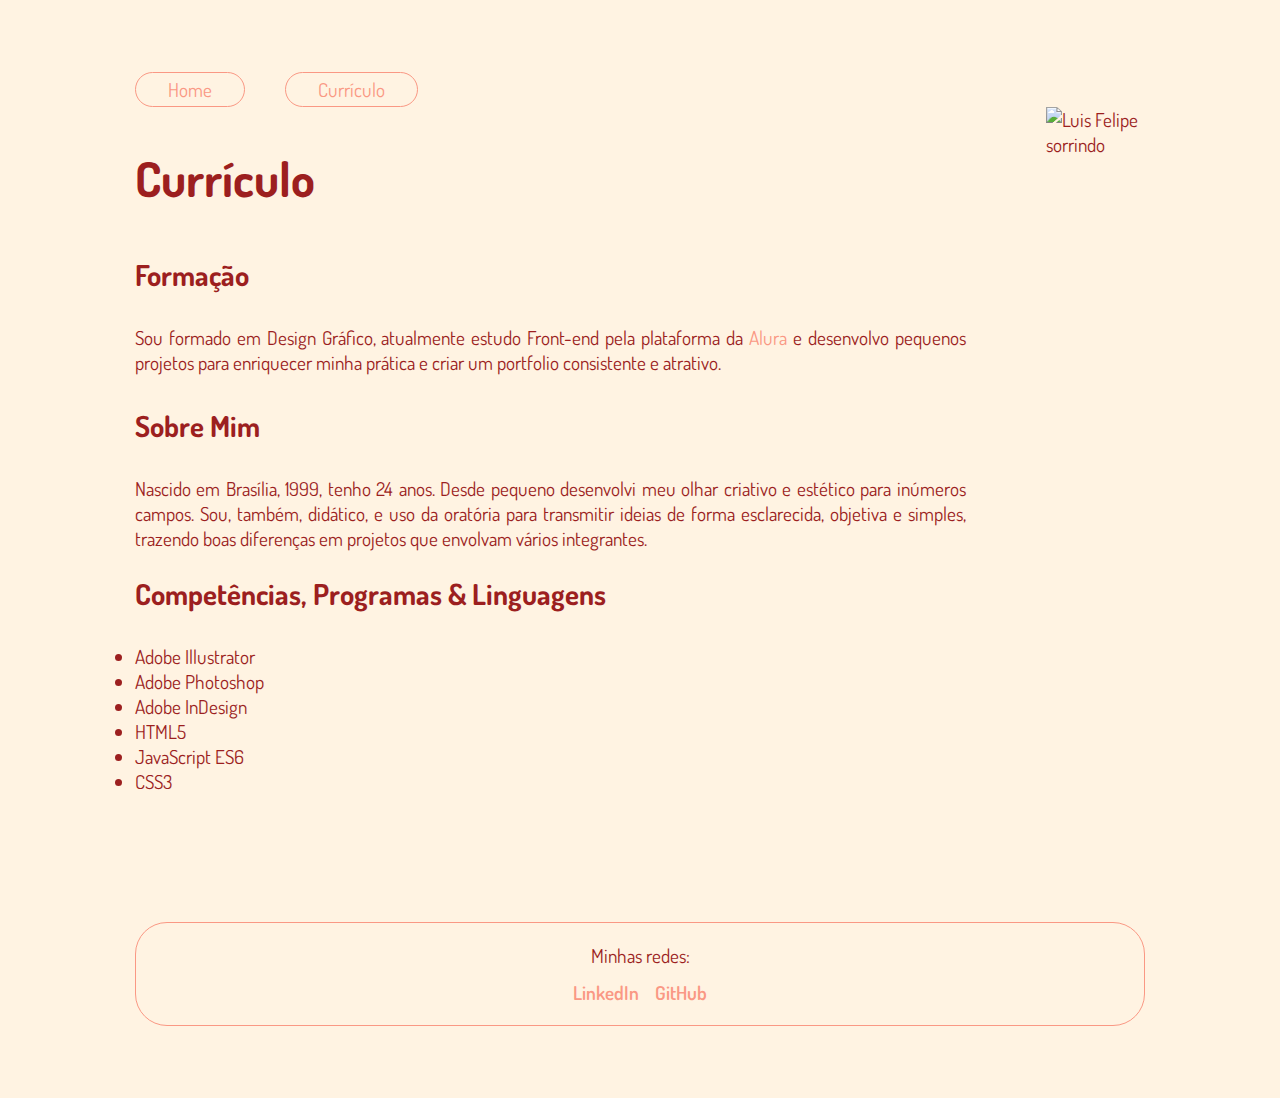
==== curriculo.html @ 28b778ff "Add files via upload" ====
<!DOCTYPE html>
<html lang="en">
<head>
    <meta charset="UTF-8">
    <meta http-equiv="X-UA-Compatible" content="IE=edge">
    <meta name="viewport" content="width=device-width, initial-scale=1.0">
    <title>Portfolio Luís - Currículo</title>
    <link rel="stylesheet" href="./reset.css">
    <link rel="stylesheet" href="./style.css">
    <link rel="stylesheet" href="./responsivo.css">
</head>

<body>
    <header class="cabecalho">
        <nav class="cabecalho_all_links">
            <a class="link" href="./index.html">Home</a>
            <a class="link" href="./curriculo.html">Currículo</a>
        </nav>
    </header>

    <main>
        <div class="conteudo_principal">
            <section class="conteudo_principal_sessao">
                
                <h1 class="titulo_principal">Currículo</h1>

                <h2 class="titulo_segundo">Formação</h2>

                <p class="principal_paragrafos">Sou formado em Design Gráfico, atualmente estudo Front-end pela plataforma da <a id="alura_link" href="https://www.alura.com.br" target="_blank"> Alura</a> e desenvolvo pequenos projetos para enriquecer minha prática e criar um portfolio consistente e atrativo.</p>

                <h2 class="titulo_segundo">Sobre Mim</h2>

                <p class="principal_paragrafos">Nascido em Brasília, 1999, tenho 24 anos. Desde pequeno desenvolvi meu olhar criativo e estético para inúmeros campos. Sou, também, didático, e uso da oratória para transmitir ideias de forma esclarecida, objetiva e simples, trazendo boas diferenças em projetos que envolvam vários integrantes.</p>

                
            </section>
            <img class="foto_luis" src="./minha cara melhor.png" alt="Luis Felipe sorrindo">
        </div> 

        <div class="segunda_parte">

            <h2 class="titulo_segundo">Competências, Programas & Linguagens</h2>
                           
                <ul>                    
                    <li>Adobe Illustrator   </li>
                    <li>Adobe Photoshop     </li>
                    <li>Adobe InDesign      </li>
                    <li>HTML5               </li>
                    <li>JavaScript ES6      </li>
                    <li>CSS3                </li>
                </ul>
        </div>

    </main>

    <footer class="rodape">
        <p>Minhas redes:</p>
        <section class="rodape_redes">
            <a class="redes" href="https://www.linkedin.com/in/luis-felipe-alves-de-almeida-4884b41b6/" target="_blank">LinkedIn</a>
            <a class="redes" href="https://github.com/Luis-Felipe-Alves" target="_blank">GitHub</a>
        </section>
    </footer>

</body>
---- style.css ----
@import url('https://fonts.googleapis.com/css2?family=Dosis:wght@200;400;600&display=swap');

/*
CORES:  
#cce3f3
#3E428C
#D17D24
#DEAB1B
Cor mais clara: FUNDO
Cor mais escura: FONTE
Cor mais suave: DESTAQUE
Cor mais vibrante: HOVER
 */
:root{
    --cor-de-fundo: #FFF3E2;
    --cor-da-fonte: #9C1F1F;
    --cor-destaque: #FA9884;
    --hover-color: #E74646;
    
    --fonte-principal: "Dosis", Serif;
    --transition-time: 0.3s ease-in-out;
    --border-style: solid var(--cor-destaque) 0.1rem;
    --border-radius: 2rem;
}
body{
    margin: 8vh 15vh;
    background-color: var(--cor-de-fundo);
    font-family: var(--fonte-principal);
    color: var(--cor-da-fonte);
    font-size: 120%;
}
.cabecalho{
    margin-top: 12rem 0;
}
.cabecalho_all_links{
    display: flex;
    gap: 2.5rem;
}
.link{
    font-size: 100%;
    text-decoration: none;
    border: var(--border-style);
    border-radius: var(--border-radius);
    padding: 0.25rem 2rem;
    text-align: center; 
    color: var(--cor-destaque);
    transition: var(--transition-time);
}
.link:hover{
    background-color: var(--hover-color);
    color: var(--cor-de-fundo);
    scale: 1.07;
    border-color: var(--hover-color);
}
.link:active{
    scale: 1;
    filter: brightness(0.25);
}
main{
    display: flex;
    flex-direction: column;
}
.titulo_principal{
    font-size: 250%;
    margin: 2% 0;
}
.conteudo_principal{
    display: flex;
    gap: 8%;
    align-items: start;
    justify-content: center;
}
.conteudo_principal_sessao{
    margin: 1.5rem 0;
    display: flex;
    flex-direction: column;
    width: auto;
    gap: 2rem;
}

.principal_paragrafos{
    text-align: justify;
}
#alura_link{
    text-decoration: none;
    color: var(--cor-destaque);
    transition: var(--transition-time);
}
#alura_link:hover{
    text-decoration: underline;
    color: var(--hover-color);
}
.foto_luis{
    width: 25%;
    transition: var(--transition-time);

}
.foto_luis:hover{
    scale: 1.075;
}

.segunda_parte{
    font-size: 100%;
    display: flex;
    flex-direction: column;
    justify-content: center;
    gap: 2rem;
    width: 100%;
}
.titulo_segundo{
    font-size: 150%;
}

.rodape{
    display: flex;
    flex-direction: column;
    gap: 0.7rem;
    font-size: 100%;
    align-items: center;
    margin-top: 8rem;
    border: var(--border-style);
    border-radius: 2rem;
    padding: 2%;
}
.rodape_redes{
    display: flex;
    flex-direction: row;
    gap: 1rem;
    justify-content:end;
}
.redes{
    color: var(--cor-destaque);
    text-decoration: none;
    font-weight: 600;    
    transition: var(--transition-time);
}
.redes:hover{
    color: var(--hover-color);
    text-decoration: underline;
}
---- responsivo.css ----
/* Galaxy Fold */
@media (max-width:280px){
    body{
        margin: 0;
        padding: 0;
        width: auto;
    }
    .cabecalho{
        align-content: center;
        margin: 3rem 1rem;
        display: flex;
        justify-content:center;
    }
    .cabecalho_all_links{
        display: flex;  
        justify-content:center;
        gap: 1rem;
        align-items: center;
    }
    .link{
        text-align: center;
        font-size: 1rem;
        padding: 0.1rem 1rem;
    }
    .conteudo_principal{
        font-size: 100%;
        display: flex;
        flex-direction: column-reverse;
        gap: 0.5rem;
        align-items: center;
        width: 100%;
        margin: 0;
    }
    .conteudo_principal_sessao{
        display: flex;
        gap: 1rem;
        width: 70%;
    }
    .titulo_principal{
        font-size: 180%;
        text-align: justify;
    }
    .foto_luis{
        width: 50%;
        margin-bottom: 1rem;
    }
    .segunda_parte{
        margin: 1.5rem 0;
        font-size: 100%;
        width: 100%;
        display: flex;
        justify-content: center;
        align-items: center;
        gap: 1rem;
    }
    .titulo_segundo{
        text-align: left;
        font-size: 125%;
        width: 70%;
    }
    .sessao_programas{
        display: flex;
    }
    .rodape{
        width: 80%;
        display: flex;
        justify-content: center;
        margin: 3rem auto;
        border-radius: 1rem;
    }
}
/* Galaxy S8+ */
@media (min-width: 281px) and (max-width: 360px){
    body{
        margin: 0;
        padding: 0;
        width: auto;
    }
    .cabecalho{
        align-content: center;
        margin: 3rem ;
        display: flex;
        justify-content:center;
    }
    .cabecalho_all_links{
        display: flex;  
        justify-content:center;
        gap: 2rem;
        align-items: center;
        width: auto;
    }
    .link{
        text-align: center;
        font-size: 1rem;
        padding: 0.15rem 1.5rem;
    }
    .conteudo_principal{
        font-size: 100%;
        display: flex;
        flex-direction: column-reverse;
        gap: 0.5rem;
        align-items: center;
        width: 100%;
        margin: 0;
    }
    .conteudo_principal_sessao{
        display: flex;
        gap: 1rem;
        width: 70%;
    }
    .titulo_principal{
        font-size: 170%;
        text-align: left;
    }
    .foto_luis{
        width: 50%;
        margin-bottom: 1rem;
    }
    .segunda_parte{
        margin: 1.5rem 0;
        font-size: 100%;
        width: 100%;
        display: flex;
        justify-content: center;
        align-items: center;
        gap: 1rem;
    }
    .titulo_segundo{
        text-align: left;
        font-size: 125%;
        width: 70%;
    }
    .sessao_programas{
        display: flex;
    }
    .rodape{
        width: 80%;
        display: flex;
        justify-content: center;
        margin: 3rem auto;
        border-radius: 1.25rem;
    }
}

/* Iphone SE */
@media (min-width: 361px) and (max-width: 600px){
    body{
        margin: 0;
        padding: 0;
        width: auto;
    }
    .cabecalho{
        align-content: center;
        margin: 3rem ;
        display: flex;
        justify-content:center;
    }
    .cabecalho_all_links{
        display: flex;  
        justify-content:center;
        gap: 2rem;
        align-items: center;
        width: auto;
    }
    .link{
        text-align: center;
        font-size: 1rem;
    }
    .conteudo_principal{
        font-size: 100%;
        display: flex;
        flex-direction: column-reverse;
        gap: 0.5rem;
        align-items: center;
        width: 100%;
        margin: 0;
    }
    .conteudo_principal_sessao{
        display: flex;
        gap: 1rem;
        width: 70%;
    }
    .titulo_principal{
        font-size: 165%;
        text-align: left;
    }
    .foto_luis{
        width: 50%;
        margin-bottom: 1rem;
    }
    .segunda_parte{
        margin: 1.5rem 0;
        font-size: 100%;
        width: 100%;
        display: flex;
        justify-content: center;
        align-items: center;
        gap: 1rem;
    }
    .titulo_segundo{
        text-align: left;
        font-size: 125%;
        width: 70%;
    }
    .sessao_programas{
        display: flex;
    }
    .rodape{
        width: 80%;
        display: flex;
        justify-content: center;
        margin: 3rem auto;
        border-radius: 1.25rem;
    }
}
/* Tablets Médios*/
@media (min-width: 601px) and (max-width:913px){
    body{
        margin: 0;
        padding: 0;
        width: auto;
    }
    .cabecalho{
        align-content: center;
        margin: 4rem ;
        display: flex;
        justify-content:center;
    }
    .cabecalho_all_links{
        display: flex;  
        justify-content:center;
        gap: 2rem;
        align-items: center;
        width: auto;
    }
    .link{
        text-align: center;
        font-size: 1.5rem;
    }
    .conteudo_principal{
        font-size: 2rem;
        display: flex;
        flex-direction: column-reverse;
        gap: 0.5rem;
        align-items: center;
        width: 100%;
        margin: 0;
    }
    .conteudo_principal_sessao{
        display: flex;
        gap: 1rem;
        width: 70%;
    }
    .titulo_principal{
        font-size: 175%;
        text-align:left;
    }
    .foto_luis{
        width: 35%;
        margin-bottom: 1rem;
    }
    .segunda_parte{
        margin: 1.5rem 0;
        font-size: 100%;
        width: 100%;
        display: flex;
        justify-content: center;
        align-items: center;
        gap: 1rem;
    }
    .titulo_segundo{
        text-align: left;
        font-size: 125%;
        width: 70%;
    }
    .sessao_programas{
        display: flex;
    }
    .rodape{
        font-size: 2rem;
        width: 80%;
        display: flex;
        justify-content: center;
        margin: 3rem auto;
        border-radius: 2rem;
    }
}
/* Tablets Grandes */
@media (min-width: 914px) and (max-width: 1200px){
    body{
        margin: 0;
        padding: 0;
        width: auto;
    }
    .cabecalho{
        align-content: center;
        margin: 4rem ;
        display: flex;
        justify-content:center;
    }
    .cabecalho_all_links{
        display: flex;  
        justify-content:center;
        gap: 2rem;
        align-items: center;
        width: auto;
    }
    .link{
        text-align: center;
        font-size: 1.5rem;
    }
    .conteudo_principal{
        font-size: 2rem;
        display: flex;
        flex-direction: column-reverse;
        gap: 0.5rem;
        align-items: center;
        width: 100%;
        margin: 0;
    }
    .conteudo_principal_sessao{
        display: flex;
        gap: 1rem;
        width: 70%;
    }
    .titulo_principal{
        font-size: 175%;
        text-align:left;
    }
    .foto_luis{
        width: 35%;
        margin-bottom: 1rem;
    }
    
    .segunda_parte{
        margin: 1.5rem 0;
        font-size: 100%;
        width: 100%;
        display: flex;
        justify-content: center;
        align-items: center;
        gap: 1rem;
    }
    .titulo_segundo{
        text-align: left;
        font-size: 125%;
        width: 70%;
    }
    .sessao_programas{
        display: flex;
    }
    .rodape{
        font-size: 2rem;
        width: 80%;
        display: flex;
        justify-content: center;
        margin: 5rem auto;
        border-radius: 2rem;
    }
}
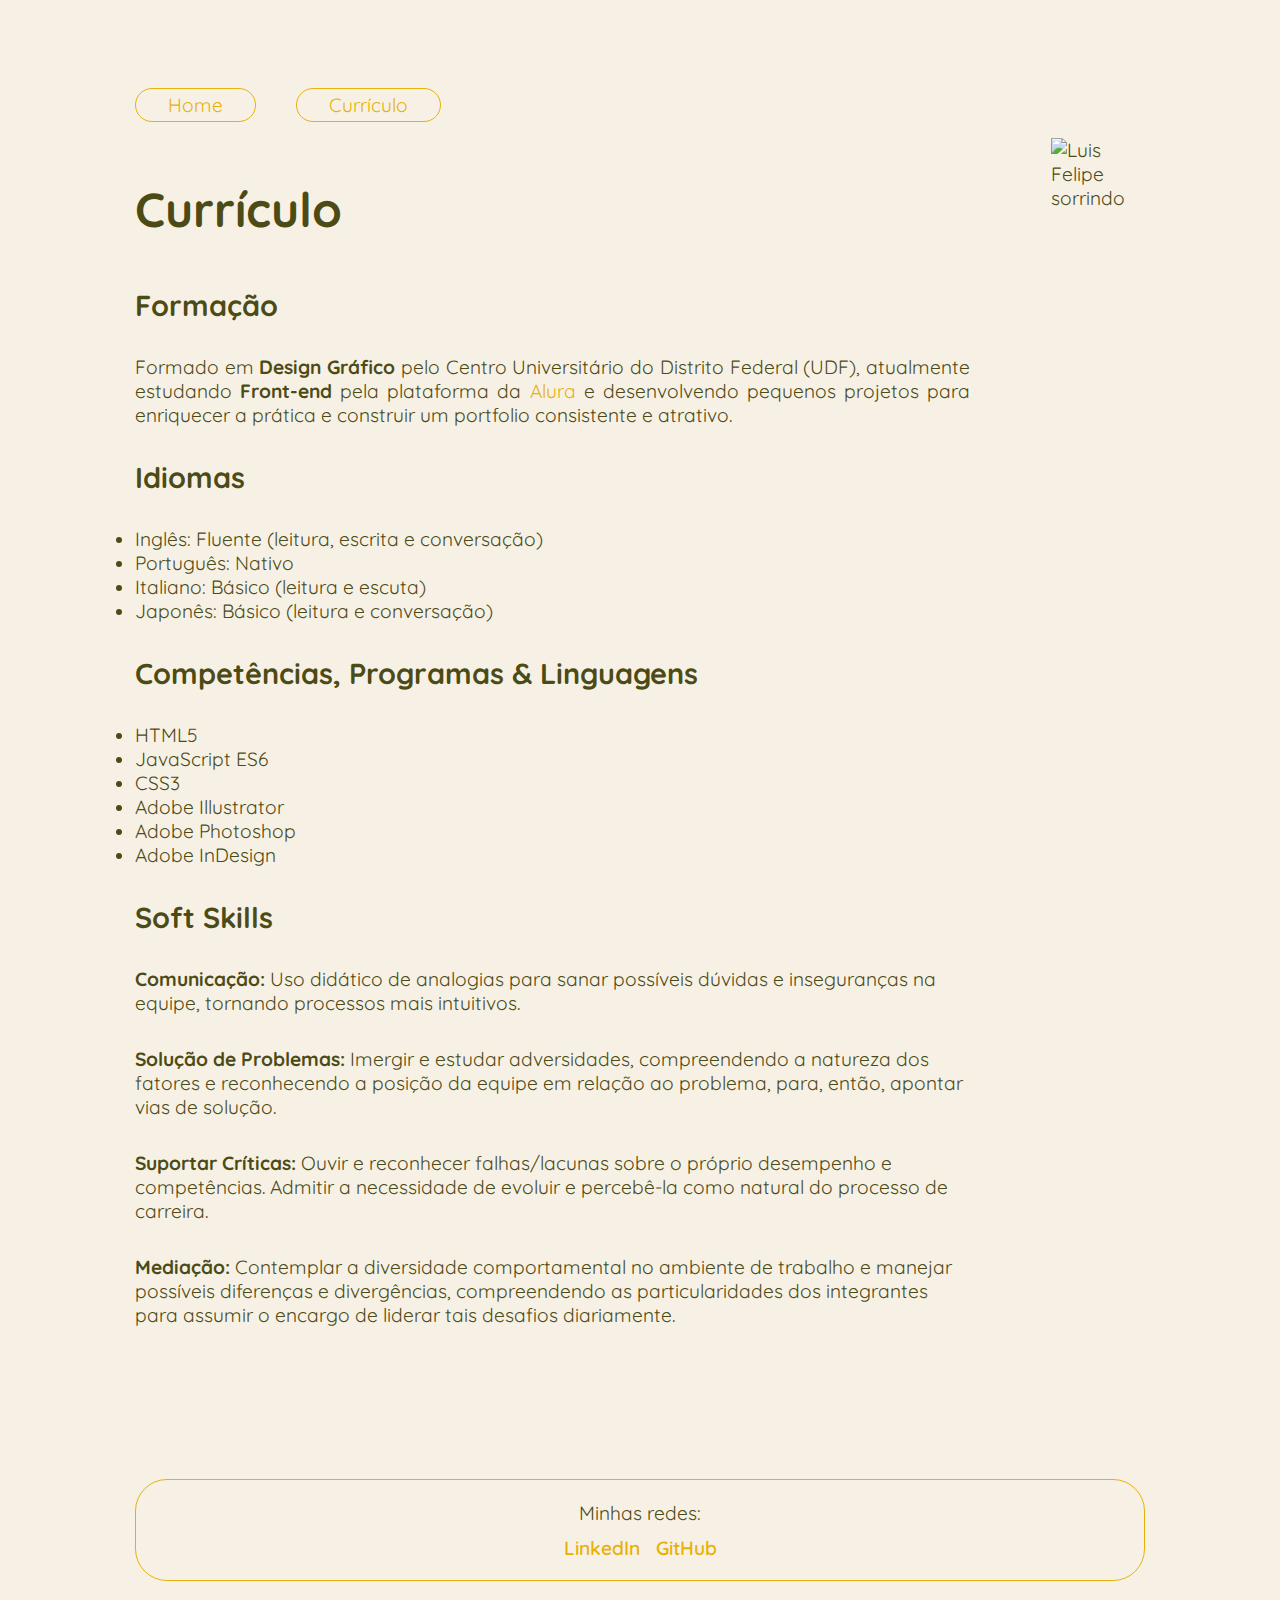
==== commit 74d53d13: "Add files via upload" ====
--- a/curriculo.html
+++ b/curriculo.html
@@ -26,31 +26,36 @@
 
                 <h2 class="titulo_segundo">Formação</h2>
 
-                <p class="principal_paragrafos">Sou formado em Design Gráfico, atualmente estudo Front-end pela plataforma da <a id="alura_link" href="https://www.alura.com.br" target="_blank"> Alura</a> e desenvolvo pequenos projetos para enriquecer minha prática e criar um portfolio consistente e atrativo.</p>
+                <p class="principal_paragrafos">Formado em <strong>Design Gráfico</strong> pelo Centro Universitário do Distrito Federal (UDF), atualmente estudando <strong>Front-end</strong> pela plataforma da <a id="alura_link" href="https://www.alura.com.br" target="_blank"> Alura</a> e desenvolvendo pequenos projetos para enriquecer a prática e construir um portfolio consistente e atrativo.</p>
 
-                <h2 class="titulo_segundo">Sobre Mim</h2>
+                <h2 class="titulo_segundo">Idiomas</h2>
+                <ul>
+                    <li>Inglês: Fluente (leitura, escrita e conversação)</li>
+                    <li>Português: Nativo</li>
+                    <li>Italiano: Básico (leitura e escuta)</li>
+                    <li>Japonês: Básico (leitura e conversação)</li>
+                </ul>
 
-                <p class="principal_paragrafos">Nascido em Brasília, 1999, tenho 24 anos. Desde pequeno desenvolvi meu olhar criativo e estético para inúmeros campos. Sou, também, didático, e uso da oratória para transmitir ideias de forma esclarecida, objetiva e simples, trazendo boas diferenças em projetos que envolvam vários integrantes.</p>
+                <h2 class="titulo_segundo">Competências, Programas & Linguagens</h2>                           
+                <ul>       
+                    <li>HTML5               </li>
+                    <li>JavaScript ES6      </li>
+                    <li>CSS3                </li>             
+                    <li>Adobe Illustrator   </li>
+                    <li>Adobe Photoshop     </li>
+                    <li>Adobe InDesign      </li>
 
+                </ul>
+
+                <h2 class="titulo_segundo">Soft Skills</h2>
                 
+                <p><strong>Comunicação:</strong> Uso didático de analogias para sanar possíveis dúvidas e inseguranças na equipe, tornando processos mais intuitivos.</p>
+                <p><strong>Solução de Problemas:</strong> Imergir e estudar adversidades, compreendendo a natureza dos fatores e reconhecendo a posição da equipe em relação ao problema, para, então, apontar vias de solução.</p>
+                <p><strong>Suportar Críticas:</strong> Ouvir e reconhecer falhas/lacunas sobre o próprio desempenho e competências. Admitir a necessidade de evoluir e percebê-la como natural do processo de carreira.</p>
+                <p><strong>Mediação:</strong> Contemplar a diversidade comportamental no ambiente de trabalho e manejar possíveis diferenças e divergências, compreendendo as particularidades dos integrantes para assumir o encargo de liderar tais desafios diariamente.</p>              
             </section>
             <img class="foto_luis" src="./minha cara melhor.png" alt="Luis Felipe sorrindo">
         </div> 
-
-        <div class="segunda_parte">
-
-            <h2 class="titulo_segundo">Competências, Programas & Linguagens</h2>
-                           
-                <ul>                    
-                    <li>Adobe Illustrator   </li>
-                    <li>Adobe Photoshop     </li>
-                    <li>Adobe InDesign      </li>
-                    <li>HTML5               </li>
-                    <li>JavaScript ES6      </li>
-                    <li>CSS3                </li>
-                </ul>
-        </div>
-
     </main>
 
     <footer class="rodape">
--- a/style.css
+++ b/style.css
@@ -1,24 +1,29 @@
-@import url('https://fonts.googleapis.com/css2?family=Dosis:wght@200;400;600&display=swap');
-
+@import url('https://fonts.googleapis.com/css2?family=Dosis:wght@200;400;600&family=Quicksand:wght@300;400;600&display=swap');
 /*
 CORES:  
 #cce3f3
 #3E428C
 #D17D24
 #DEAB1B
+
+--cor-de-fundo: #FFF3E2;
+--cor-da-fonte: #9C1F1F;
+--cor-destaque: #FA9884;
+--hover-color: #E74646;
+
 Cor mais clara: FUNDO
 Cor mais escura: FONTE
 Cor mais suave: DESTAQUE
 Cor mais vibrante: HOVER
  */
 :root{
-    --cor-de-fundo: #FFF3E2;
-    --cor-da-fonte: #9C1F1F;
-    --cor-destaque: #FA9884;
-    --hover-color: #E74646;
+    --cor-de-fundo: #F7F1E5;
+    --cor-da-fonte: #4C4B16;
+    --cor-destaque: #E7B10A;
+    --hover-color: #898121;
     
-    --fonte-principal: "Dosis", Serif;
-    --transition-time: 0.3s ease-in-out;
+    --fonte-principal: "Quicksand";
+    --transition-time: 0.3s;
     --border-style: solid var(--cor-destaque) 0.1rem;
     --border-radius: 2rem;
 }
@@ -30,7 +35,7 @@
     font-size: 120%;
 }
 .cabecalho{
-    margin-top: 12rem 0;
+    padding: 1rem 0;
 }
 .cabecalho_all_links{
     display: flex;
@@ -49,7 +54,7 @@
 .link:hover{
     background-color: var(--hover-color);
     color: var(--cor-de-fundo);
-    scale: 1.07;
+    scale: 1.1;
     border-color: var(--hover-color);
 }
 .link:active{
@@ -99,14 +104,6 @@
     scale: 1.075;
 }
 
-.segunda_parte{
-    font-size: 100%;
-    display: flex;
-    flex-direction: column;
-    justify-content: center;
-    gap: 2rem;
-    width: 100%;
-}
 .titulo_segundo{
     font-size: 150%;
 }
--- a/responsivo.css
+++ b/responsivo.css
@@ -33,7 +33,7 @@
     }
     .conteudo_principal_sessao{
         display: flex;
-        gap: 1rem;
+        gap: 1.5rem;
         width: 70%;
     }
     .titulo_principal{
@@ -44,23 +44,13 @@
         width: 50%;
         margin-bottom: 1rem;
     }
-    .segunda_parte{
-        margin: 1.5rem 0;
-        font-size: 100%;
-        width: 100%;
-        display: flex;
-        justify-content: center;
-        align-items: center;
-        gap: 1rem;
-    }
-    .titulo_segundo{
-        text-align: left;
-        font-size: 125%;
-        width: 70%;
-    }
-    .sessao_programas{
-        display: flex;
-    }
+
+    .titulo_segundo{
+        text-align: left;
+        font-size: 125%;
+        width: 70%;
+    }
+
     .rodape{
         width: 80%;
         display: flex;
@@ -105,7 +95,7 @@
     }
     .conteudo_principal_sessao{
         display: flex;
-        gap: 1rem;
+        gap: 1.5rem;
         width: 70%;
     }
     .titulo_principal{
@@ -116,23 +106,13 @@
         width: 50%;
         margin-bottom: 1rem;
     }
-    .segunda_parte{
-        margin: 1.5rem 0;
-        font-size: 100%;
-        width: 100%;
-        display: flex;
-        justify-content: center;
-        align-items: center;
-        gap: 1rem;
-    }
-    .titulo_segundo{
-        text-align: left;
-        font-size: 125%;
-        width: 70%;
-    }
-    .sessao_programas{
-        display: flex;
-    }
+
+    .titulo_segundo{
+        text-align: left;
+        font-size: 125%;
+        width: 70%;
+    }
+
     .rodape{
         width: 80%;
         display: flex;
@@ -177,7 +157,7 @@
     }
     .conteudo_principal_sessao{
         display: flex;
-        gap: 1rem;
+        gap: 1.5rem;
         width: 70%;
     }
     .titulo_principal{
@@ -188,23 +168,13 @@
         width: 50%;
         margin-bottom: 1rem;
     }
-    .segunda_parte{
-        margin: 1.5rem 0;
-        font-size: 100%;
-        width: 100%;
-        display: flex;
-        justify-content: center;
-        align-items: center;
-        gap: 1rem;
-    }
-    .titulo_segundo{
-        text-align: left;
-        font-size: 125%;
-        width: 70%;
-    }
-    .sessao_programas{
-        display: flex;
-    }
+
+    .titulo_segundo{
+        text-align: left;
+        font-size: 125%;
+        width: 70%;
+    }
+
     .rodape{
         width: 80%;
         display: flex;
@@ -248,7 +218,7 @@
     }
     .conteudo_principal_sessao{
         display: flex;
-        gap: 1rem;
+        gap: 1.5rem;
         width: 70%;
     }
     .titulo_principal{
@@ -259,23 +229,12 @@
         width: 35%;
         margin-bottom: 1rem;
     }
-    .segunda_parte{
-        margin: 1.5rem 0;
-        font-size: 100%;
-        width: 100%;
-        display: flex;
-        justify-content: center;
-        align-items: center;
-        gap: 1rem;
-    }
-    .titulo_segundo{
-        text-align: left;
-        font-size: 125%;
-        width: 70%;
-    }
-    .sessao_programas{
-        display: flex;
-    }
+    .titulo_segundo{
+        text-align: left;
+        font-size: 125%;
+        width: 70%;
+    }
+
     .rodape{
         font-size: 2rem;
         width: 80%;
@@ -320,7 +279,7 @@
     }
     .conteudo_principal_sessao{
         display: flex;
-        gap: 1rem;
+        gap: 1.5rem;
         width: 70%;
     }
     .titulo_principal{
@@ -332,23 +291,12 @@
         margin-bottom: 1rem;
     }
     
-    .segunda_parte{
-        margin: 1.5rem 0;
-        font-size: 100%;
-        width: 100%;
-        display: flex;
-        justify-content: center;
-        align-items: center;
-        gap: 1rem;
-    }
-    .titulo_segundo{
-        text-align: left;
-        font-size: 125%;
-        width: 70%;
-    }
-    .sessao_programas{
-        display: flex;
-    }
+    .titulo_segundo{
+        text-align: left;
+        font-size: 125%;
+        width: 70%;
+    }
+
     .rodape{
         font-size: 2rem;
         width: 80%;
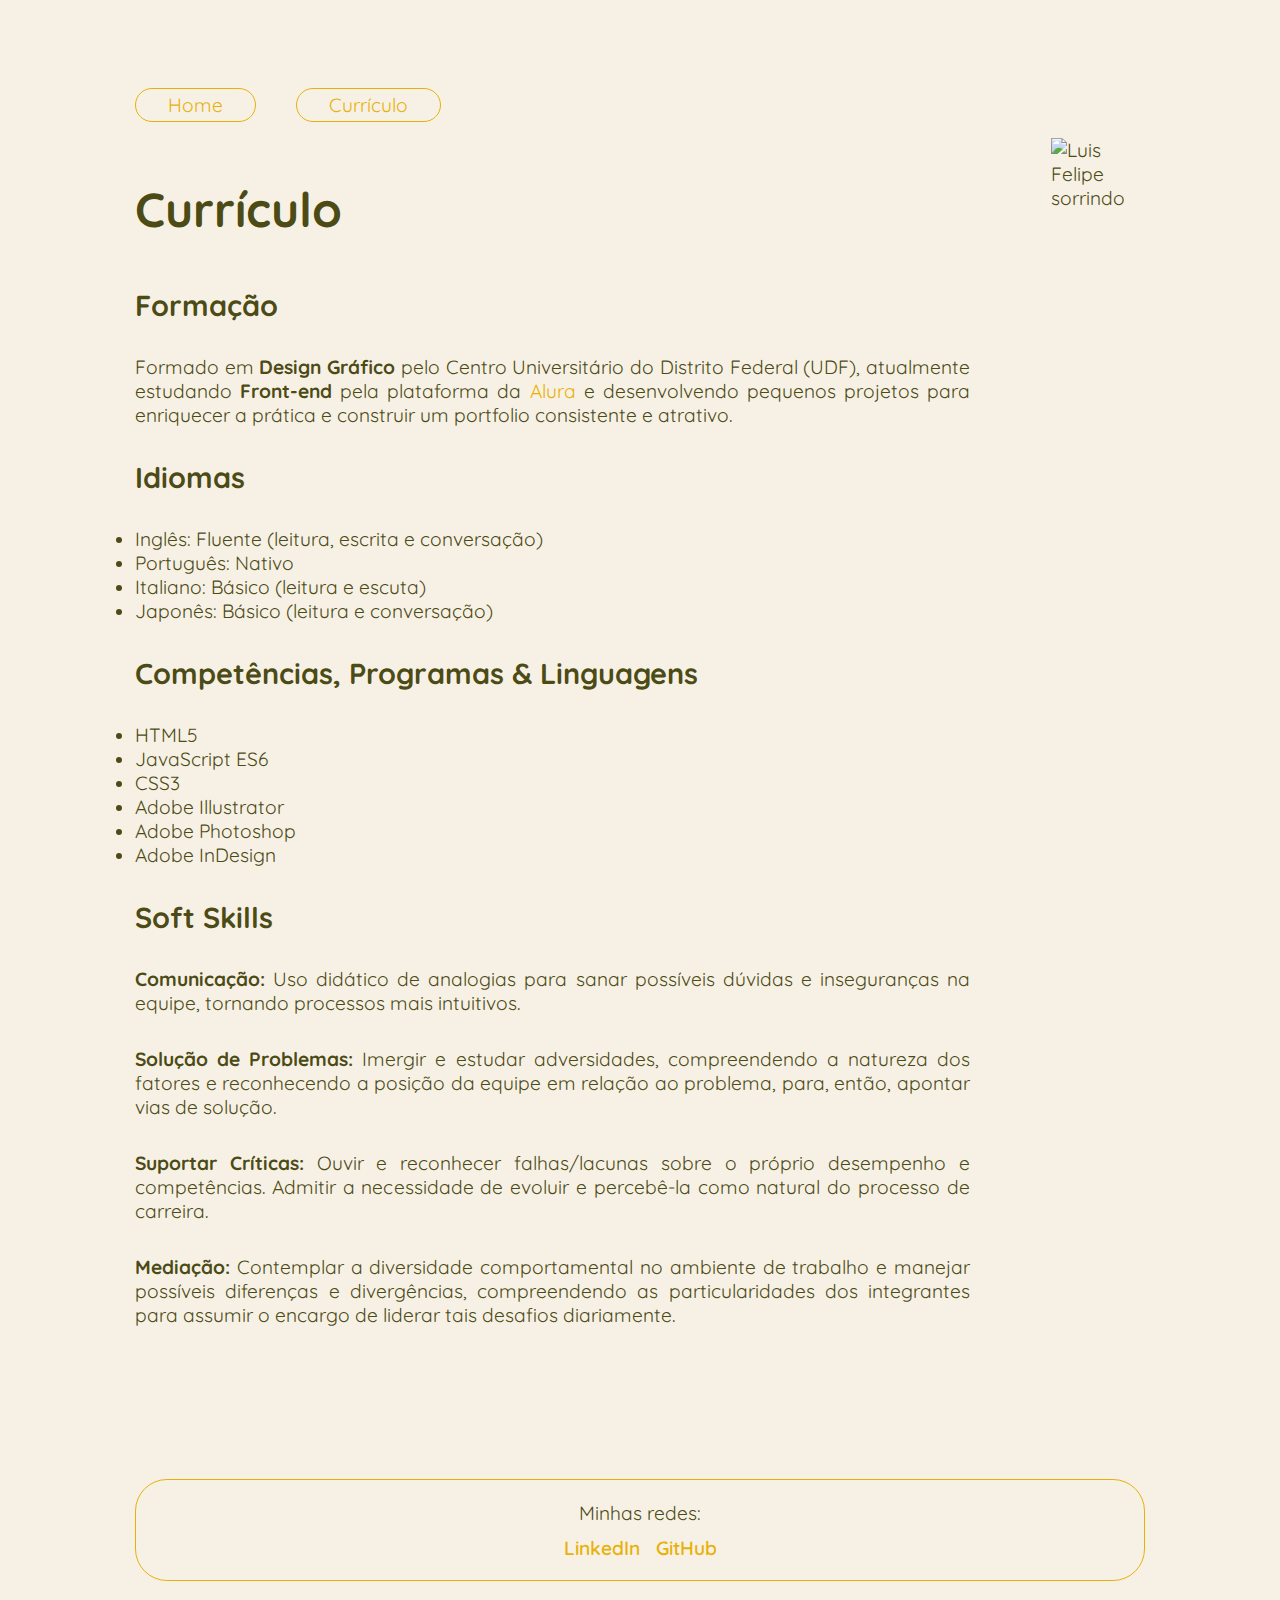
==== commit 87375c3f: "Add files via upload" ====
--- a/curriculo.html
+++ b/curriculo.html
@@ -49,10 +49,10 @@
 
                 <h2 class="titulo_segundo">Soft Skills</h2>
                 
-                <p><strong>Comunicação:</strong> Uso didático de analogias para sanar possíveis dúvidas e inseguranças na equipe, tornando processos mais intuitivos.</p>
-                <p><strong>Solução de Problemas:</strong> Imergir e estudar adversidades, compreendendo a natureza dos fatores e reconhecendo a posição da equipe em relação ao problema, para, então, apontar vias de solução.</p>
-                <p><strong>Suportar Críticas:</strong> Ouvir e reconhecer falhas/lacunas sobre o próprio desempenho e competências. Admitir a necessidade de evoluir e percebê-la como natural do processo de carreira.</p>
-                <p><strong>Mediação:</strong> Contemplar a diversidade comportamental no ambiente de trabalho e manejar possíveis diferenças e divergências, compreendendo as particularidades dos integrantes para assumir o encargo de liderar tais desafios diariamente.</p>              
+                <p class="principal_paragrafos"><strong>Comunicação:</strong> Uso didático de analogias para sanar possíveis dúvidas e inseguranças na equipe, tornando processos mais intuitivos.</p>
+                <p class="principal_paragrafos"><strong>Solução de Problemas:</strong> Imergir e estudar adversidades, compreendendo a natureza dos fatores e reconhecendo a posição da equipe em relação ao problema, para, então, apontar vias de solução.</p>
+                <p class="principal_paragrafos"><strong>Suportar Críticas:</strong> Ouvir e reconhecer falhas/lacunas sobre o próprio desempenho e competências. Admitir a necessidade de evoluir e percebê-la como natural do processo de carreira.</p>
+                <p class="principal_paragrafos"><strong>Mediação:</strong> Contemplar a diversidade comportamental no ambiente de trabalho e manejar possíveis diferenças e divergências, compreendendo as particularidades dos integrantes para assumir o encargo de liderar tais desafios diariamente.</p>              
             </section>
             <img class="foto_luis" src="./minha cara melhor.png" alt="Luis Felipe sorrindo">
         </div> 
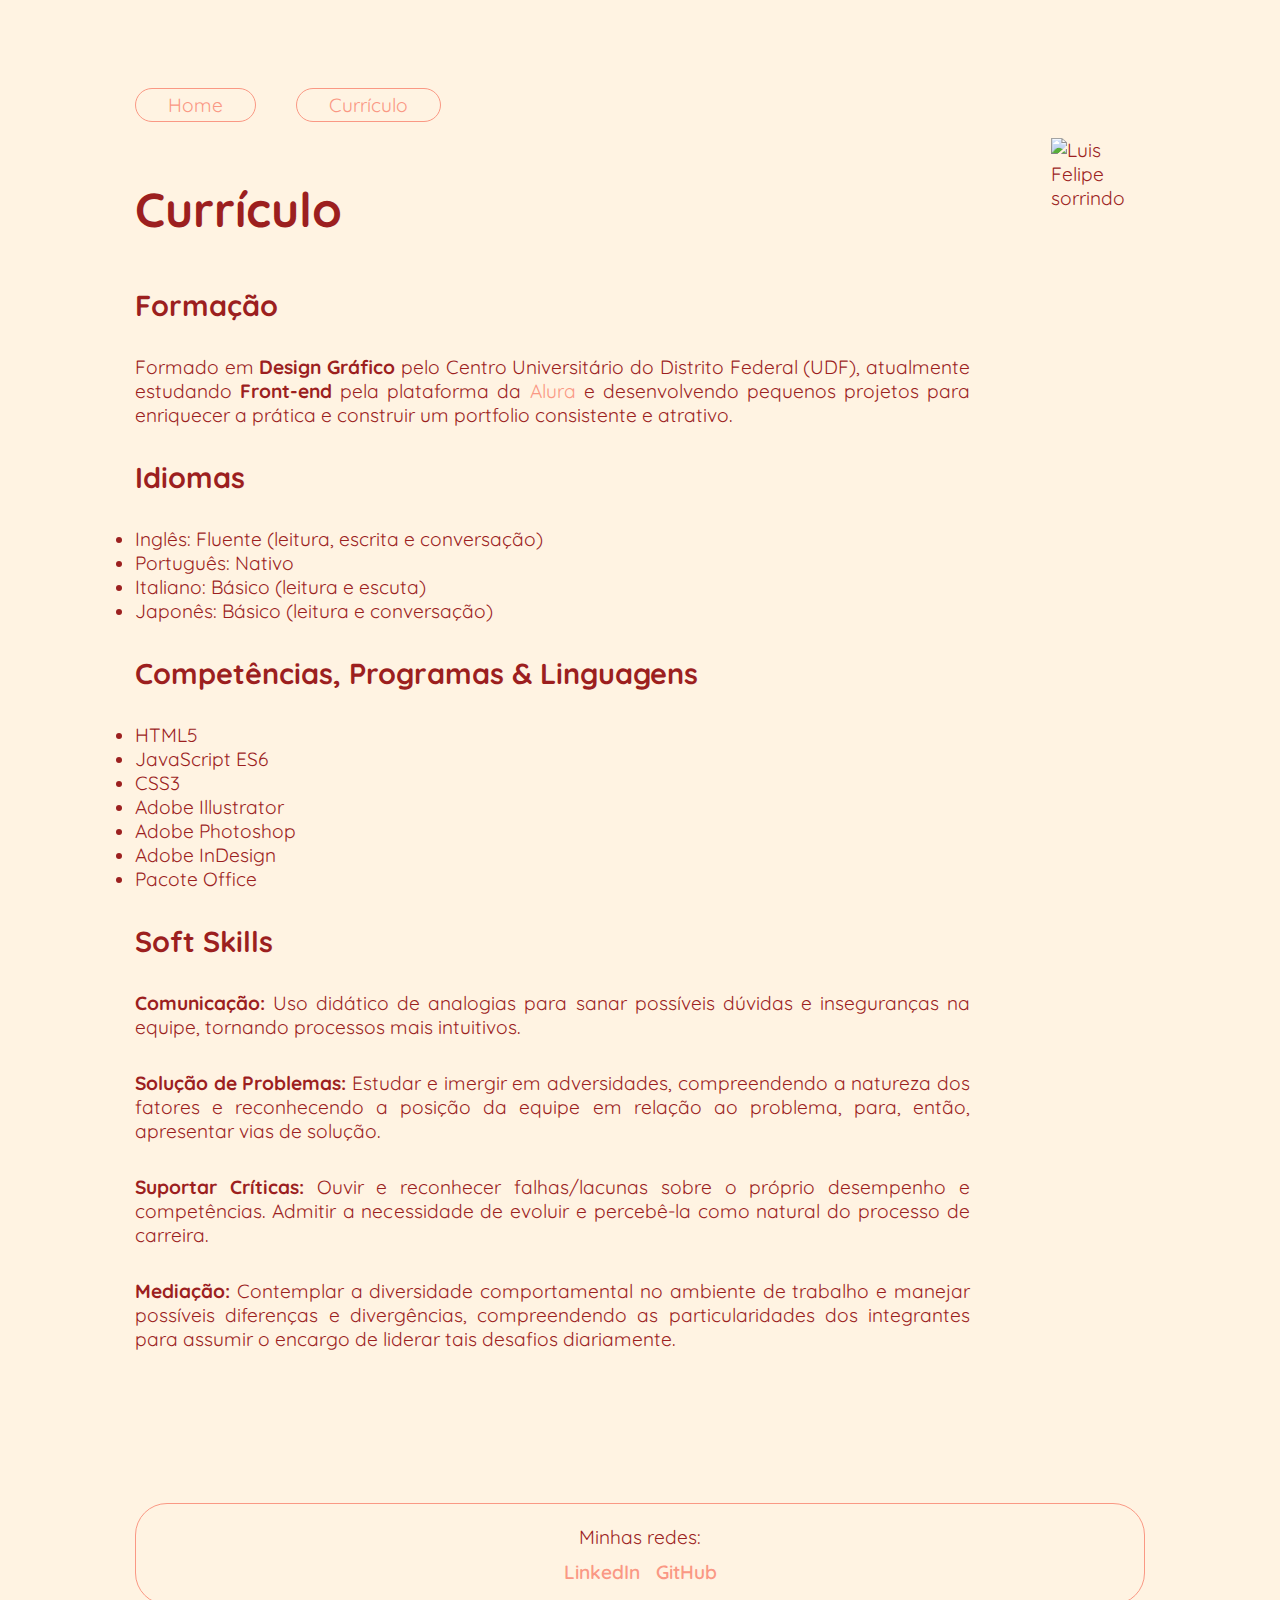
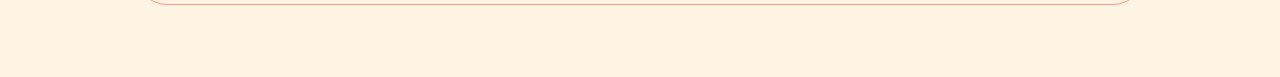
==== commit 28284829: "Add files via upload" ====
--- a/curriculo.html
+++ b/curriculo.html
@@ -44,13 +44,14 @@
                     <li>Adobe Illustrator   </li>
                     <li>Adobe Photoshop     </li>
                     <li>Adobe InDesign      </li>
+                    <li>Pacote Office       </li>
 
                 </ul>
 
                 <h2 class="titulo_segundo">Soft Skills</h2>
                 
                 <p class="principal_paragrafos"><strong>Comunicação:</strong> Uso didático de analogias para sanar possíveis dúvidas e inseguranças na equipe, tornando processos mais intuitivos.</p>
-                <p class="principal_paragrafos"><strong>Solução de Problemas:</strong> Imergir e estudar adversidades, compreendendo a natureza dos fatores e reconhecendo a posição da equipe em relação ao problema, para, então, apontar vias de solução.</p>
+                <p class="principal_paragrafos"><strong>Solução de Problemas:</strong> Estudar e imergir em adversidades, compreendendo a natureza dos fatores e reconhecendo a posição da equipe em relação ao problema, para, então, apresentar vias de solução.</p>
                 <p class="principal_paragrafos"><strong>Suportar Críticas:</strong> Ouvir e reconhecer falhas/lacunas sobre o próprio desempenho e competências. Admitir a necessidade de evoluir e percebê-la como natural do processo de carreira.</p>
                 <p class="principal_paragrafos"><strong>Mediação:</strong> Contemplar a diversidade comportamental no ambiente de trabalho e manejar possíveis diferenças e divergências, compreendendo as particularidades dos integrantes para assumir o encargo de liderar tais desafios diariamente.</p>              
             </section>
--- a/style.css
+++ b/style.css
@@ -6,21 +6,16 @@
 #D17D24
 #DEAB1B
 
---cor-de-fundo: #FFF3E2;
---cor-da-fonte: #9C1F1F;
---cor-destaque: #FA9884;
---hover-color: #E74646;
-
 Cor mais clara: FUNDO
 Cor mais escura: FONTE
 Cor mais suave: DESTAQUE
 Cor mais vibrante: HOVER
  */
 :root{
-    --cor-de-fundo: #F7F1E5;
-    --cor-da-fonte: #4C4B16;
-    --cor-destaque: #E7B10A;
-    --hover-color: #898121;
+    --cor-de-fundo: #FFF3E2;
+    --cor-da-fonte: #9C1F1F;
+    --cor-destaque: #FA9884;
+    --hover-color: #E74646;
     
     --fonte-principal: "Quicksand";
     --transition-time: 0.3s;
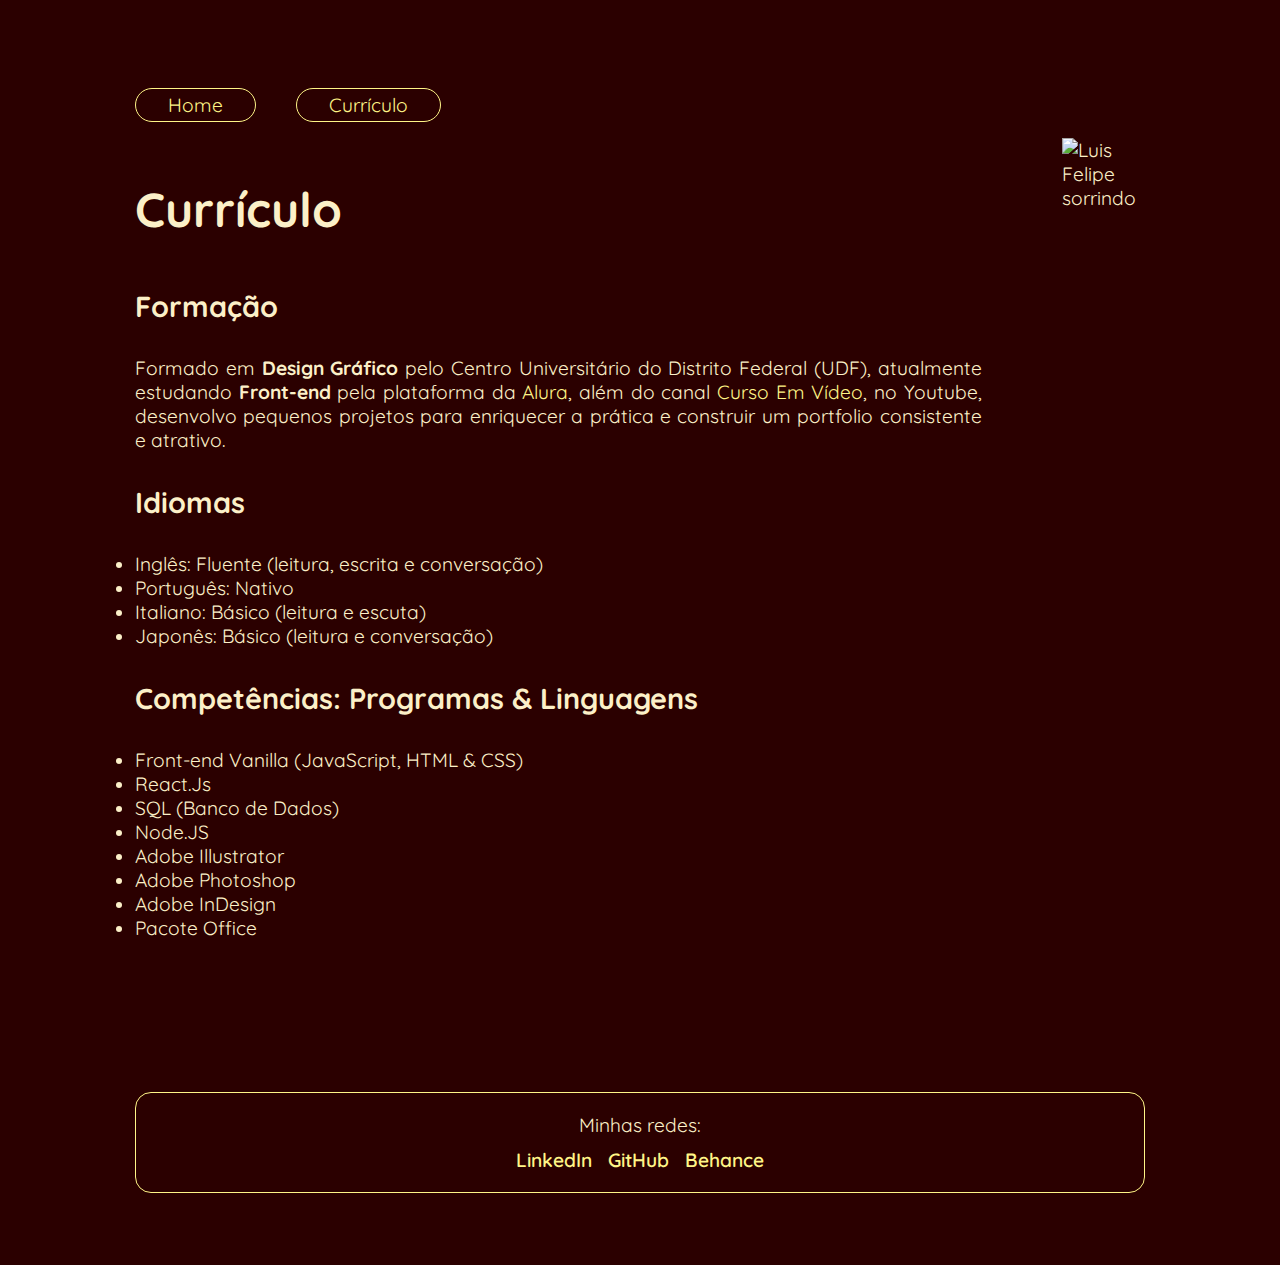
==== commit c9fd41ba: "Add files via upload" ====
--- a/curriculo.html
+++ b/curriculo.html
@@ -26,7 +26,7 @@
 
                 <h2 class="titulo_segundo">Formação</h2>
 
-                <p class="principal_paragrafos">Formado em <strong>Design Gráfico</strong> pelo Centro Universitário do Distrito Federal (UDF), atualmente estudando <strong>Front-end</strong> pela plataforma da <a id="alura_link" href="https://www.alura.com.br" target="_blank"> Alura</a> e desenvolvendo pequenos projetos para enriquecer a prática e construir um portfolio consistente e atrativo.</p>
+                <p class="principal_paragrafos">Formado em <strong>Design Gráfico</strong> pelo Centro Universitário do Distrito Federal (UDF), atualmente estudando <strong>Front-end</strong> pela plataforma da <a class="link-curso" href="https://www.alura.com.br" target="_blank"> Alura</a>, além do canal <a class="link-curso" target="_blank" href="https://www.youtube.com/@CursoemVideo">Curso Em Vídeo</a>, no Youtube, desenvolvo pequenos projetos para enriquecer a prática e construir um portfolio consistente e atrativo.</p>
 
                 <h2 class="titulo_segundo">Idiomas</h2>
                 <ul>
@@ -36,24 +36,25 @@
                     <li>Japonês: Básico (leitura e conversação)</li>
                 </ul>
 
-                <h2 class="titulo_segundo">Competências, Programas & Linguagens</h2>                           
+                <h2 class="titulo_segundo">Competências: Programas & Linguagens</h2>                           
                 <ul>       
-                    <li>HTML5               </li>
-                    <li>JavaScript ES6      </li>
-                    <li>CSS3                </li>             
-                    <li>Adobe Illustrator   </li>
-                    <li>Adobe Photoshop     </li>
-                    <li>Adobe InDesign      </li>
-                    <li>Pacote Office       </li>
+                    <li>Front-end Vanilla (JavaScript, HTML & CSS)</li>
+                    <li>React.Js</li>             
+                    <li>SQL (Banco de Dados)</li>             
+                    <li>Node.JS </li>             
+                    <li>Adobe Illustrator</li>
+                    <li>Adobe Photoshop</li>
+                    <li>Adobe InDesign</li>
+                    <li>Pacote Office</li>
 
                 </ul>
 
-                <h2 class="titulo_segundo">Soft Skills</h2>
+                <!-- <h2 class="titulo_segundo">Soft Skills</h2>
                 
                 <p class="principal_paragrafos"><strong>Comunicação:</strong> Uso didático de analogias para sanar possíveis dúvidas e inseguranças na equipe, tornando processos mais intuitivos.</p>
                 <p class="principal_paragrafos"><strong>Solução de Problemas:</strong> Estudar e imergir em adversidades, compreendendo a natureza dos fatores e reconhecendo a posição da equipe em relação ao problema, para, então, apresentar vias de solução.</p>
                 <p class="principal_paragrafos"><strong>Suportar Críticas:</strong> Ouvir e reconhecer falhas/lacunas sobre o próprio desempenho e competências. Admitir a necessidade de evoluir e percebê-la como natural do processo de carreira.</p>
-                <p class="principal_paragrafos"><strong>Mediação:</strong> Contemplar a diversidade comportamental no ambiente de trabalho e manejar possíveis diferenças e divergências, compreendendo as particularidades dos integrantes para assumir o encargo de liderar tais desafios diariamente.</p>              
+                <p class="principal_paragrafos"><strong>Mediação:</strong> Contemplar a diversidade comportamental no ambiente de trabalho e manejar possíveis diferenças e divergências, compreendendo as particularidades dos integrantes para assumir o encargo de liderar tais desafios diariamente.</p>-->
             </section>
             <img class="foto_luis" src="./minha cara melhor.png" alt="Luis Felipe sorrindo">
         </div> 
@@ -64,6 +65,7 @@
         <section class="rodape_redes">
             <a class="redes" href="https://www.linkedin.com/in/luis-felipe-alves-de-almeida-4884b41b6/" target="_blank">LinkedIn</a>
             <a class="redes" href="https://github.com/Luis-Felipe-Alves" target="_blank">GitHub</a>
+            <a class="redes" href="https://www.behance.net/felipeluis1757create" target="_blank">Behance</a>
         </section>
     </footer>
 
--- a/style.css
+++ b/style.css
@@ -12,10 +12,10 @@
 Cor mais vibrante: HOVER
  */
 :root{
-    --cor-de-fundo: #FFF3E2;
-    --cor-da-fonte: #9C1F1F;
-    --cor-destaque: #FA9884;
-    --hover-color: #E74646;
+    --cor-de-fundo: #2b0000;
+    --cor-da-fonte: #FCF0C8;
+    --cor-destaque: #fff587;
+    --hover-color: #a11F17;
     
     --fonte-principal: "Quicksand";
     --transition-time: 0.3s;
@@ -49,7 +49,7 @@
 .link:hover{
     background-color: var(--hover-color);
     color: var(--cor-de-fundo);
-    scale: 1.1;
+    scale: 1.2;
     border-color: var(--hover-color);
 }
 .link:active{
@@ -81,12 +81,12 @@
 .principal_paragrafos{
     text-align: justify;
 }
-#alura_link{
+.link-curso{
     text-decoration: none;
     color: var(--cor-destaque);
     transition: var(--transition-time);
 }
-#alura_link:hover{
+.link-curso:hover{
     text-decoration: underline;
     color: var(--hover-color);
 }
@@ -111,7 +111,7 @@
     align-items: center;
     margin-top: 8rem;
     border: var(--border-style);
-    border-radius: 2rem;
+    border-radius: 1rem;
     padding: 2%;
 }
 .rodape_redes{
--- a/responsivo.css
+++ b/responsivo.css
@@ -53,6 +53,7 @@
 
     .rodape{
         width: 80%;
+        padding: 1rem 0.1rem;
         display: flex;
         justify-content: center;
         margin: 3rem auto;
@@ -205,20 +206,23 @@
     }
     .link{
         text-align: center;
-        font-size: 1.5rem;
-    }
-    .conteudo_principal{
-        font-size: 2rem;
-        display: flex;
-        flex-direction: column-reverse;
-        gap: 0.5rem;
-        align-items: center;
-        width: 100%;
-        margin: 0;
-    }
-    .conteudo_principal_sessao{
-        display: flex;
-        gap: 1.5rem;
+        font-size: 2rem;
+        width: 12rem;
+        padding: 1rem;
+        border-radius: 50rem;
+    }
+    .conteudo_principal{
+        font-size: 2rem;
+        display: flex;
+        flex-direction: column-reverse;
+        gap: 0.5rem;
+        align-items: center;
+        width: 100%;
+        margin: 0;
+    }
+    .conteudo_principal_sessao{
+        display: flex;
+        gap: 3rem;
         width: 70%;
     }
     .titulo_principal{
@@ -260,26 +264,29 @@
     .cabecalho_all_links{
         display: flex;  
         justify-content:center;
-        gap: 2rem;
-        align-items: center;
-        width: auto;
-    }
-    .link{
-        text-align: center;
-        font-size: 1.5rem;
-    }
-    .conteudo_principal{
-        font-size: 2rem;
-        display: flex;
-        flex-direction: column-reverse;
-        gap: 0.5rem;
-        align-items: center;
-        width: 100%;
-        margin: 0;
-    }
-    .conteudo_principal_sessao{
-        display: flex;
-        gap: 1.5rem;
+        gap: 5rem;
+        align-items: center;
+        width: auto;
+    }
+    .link{
+        text-align: center;
+        font-size: 2rem;
+        width: 12rem;
+        padding: 1rem;
+        border-radius: 50rem;
+    }
+    .conteudo_principal{
+        font-size: 2rem;
+        display: flex;
+        flex-direction: column-reverse;
+        gap: 0.5rem;
+        align-items: center;
+        width: 100%;
+        margin: 0;
+    }
+    .conteudo_principal_sessao{
+        display: flex;
+        gap: 3rem;
         width: 70%;
     }
     .titulo_principal{
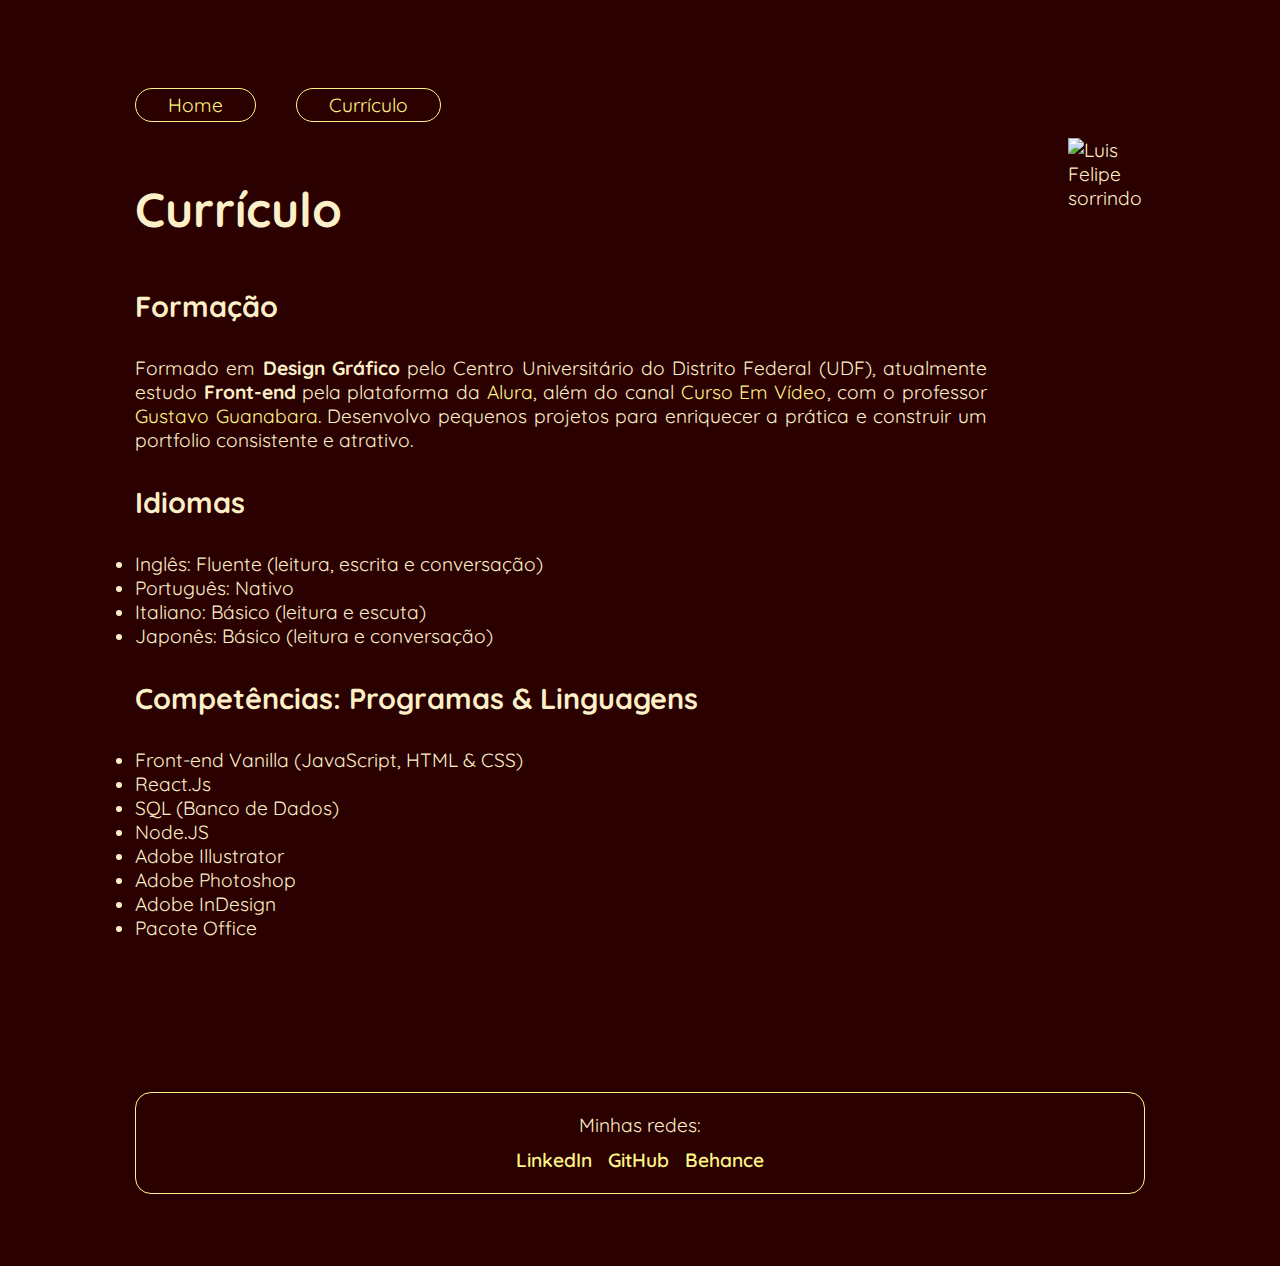
==== commit 09d01370: "Add files via upload" ====
--- a/curriculo.html
+++ b/curriculo.html
@@ -26,7 +26,7 @@
 
                 <h2 class="titulo_segundo">Formação</h2>
 
-                <p class="principal_paragrafos">Formado em <strong>Design Gráfico</strong> pelo Centro Universitário do Distrito Federal (UDF), atualmente estudando <strong>Front-end</strong> pela plataforma da <a class="link-curso" href="https://www.alura.com.br" target="_blank"> Alura</a>, além do canal <a class="link-curso" target="_blank" href="https://www.youtube.com/@CursoemVideo">Curso Em Vídeo</a>, no Youtube, desenvolvo pequenos projetos para enriquecer a prática e construir um portfolio consistente e atrativo.</p>
+                <p class="principal_paragrafos">Formado em <strong>Design Gráfico</strong> pelo Centro Universitário do Distrito Federal (UDF), atualmente estudo <strong>Front-end</strong> pela plataforma da <a class="link-curso" href="https://www.alura.com.br" target="_blank"> Alura</a>, além do canal <a class="link-curso" target="_blank" href="https://www.youtube.com/@CursoemVideo">Curso Em Vídeo</a>, com o professor <a href="https://www.linkedin.com/in/guanabara/?originalSubdomain=br" target="_blank" class="link-curso">Gustavo Guanabara</a>. Desenvolvo pequenos projetos para enriquecer a prática e construir um portfolio consistente e atrativo.</p>
 
                 <h2 class="titulo_segundo">Idiomas</h2>
                 <ul>
